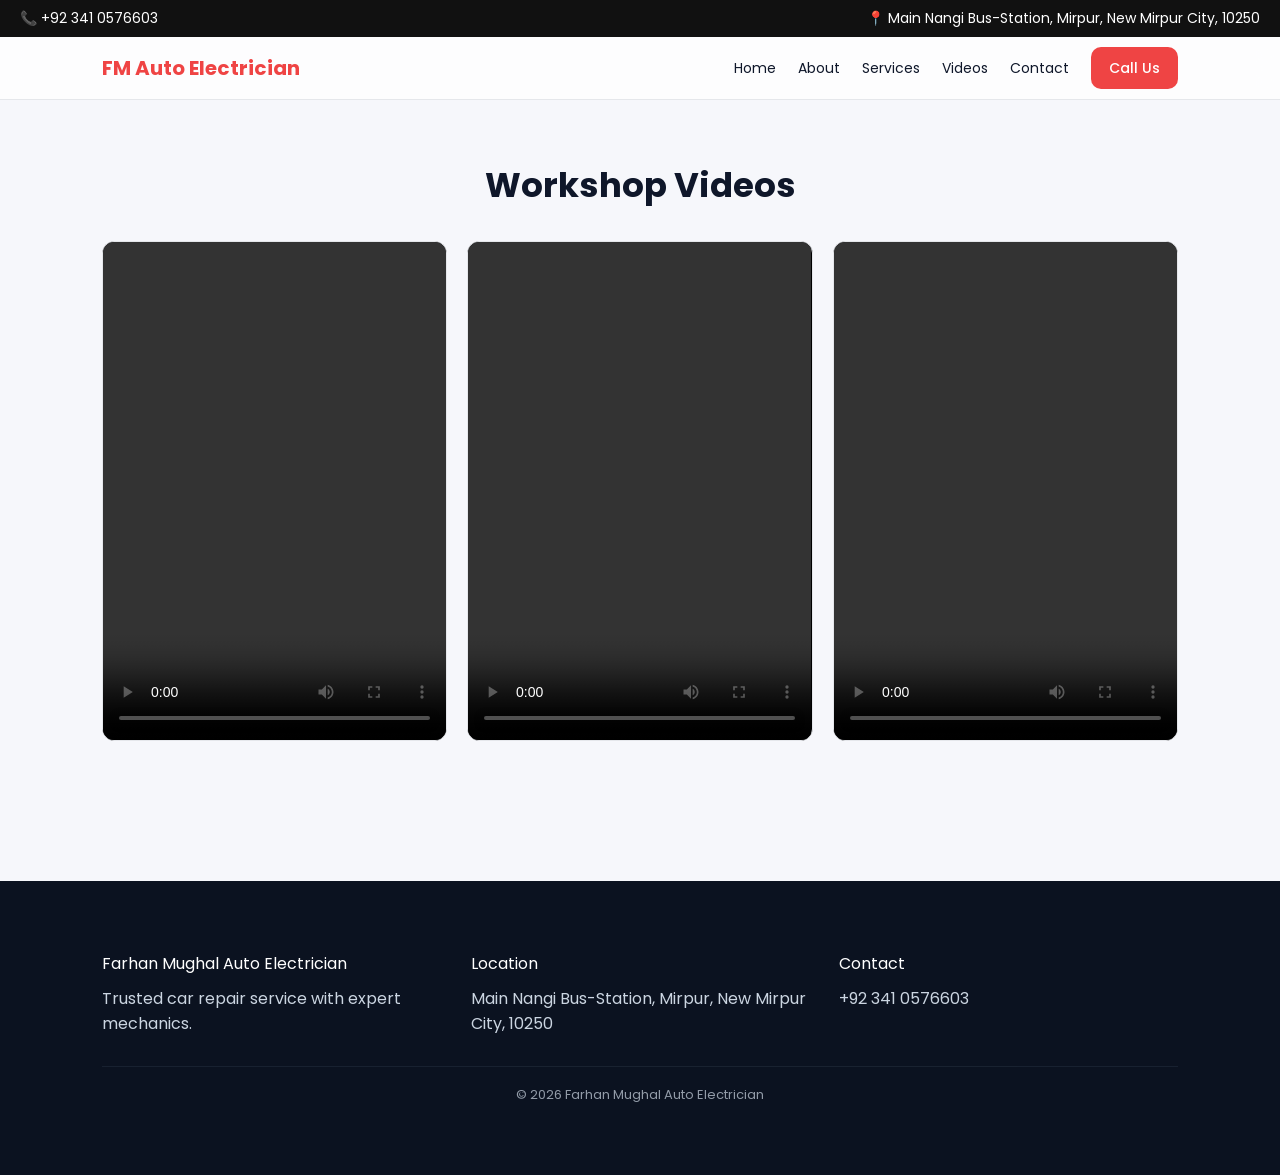
==== videos.html @ b7a05662 "Initial commit" ====
<!DOCTYPE html>
<html lang="en">

<head>
  <meta charset="UTF-8" />
  <meta name="viewport" content="width=device-width, initial-scale=1.0" />
  <title>Workshop Videos - Farhan Mughal Auto Electrician</title>
  <link href="https://fonts.googleapis.com/css2?family=Poppins:wght@300;400;500;600;700&display=swap" rel="stylesheet">
  <style>
    :root {
      --primary: #ef4444;
      --dark: #0f172a;
      --muted: #64748b;
      --bg: #f6f7fb;
      --card: #ffffff;
      --border: #e5e7eb;
    }

    * {
      margin: 0;
      padding: 0;
      box-sizing: border-box;
      font-family: 'Poppins', sans-serif;
    }

    html {
      scroll-behavior: smooth;
      overflow-x: hidden;
      width: 100%;
    }

    body {
      background: var(--bg);
      color: var(--dark);
      overflow-x: hidden;
      width: 100%;
      min-height: 100vh;
      touch-action: pan-y;
    }

    body.menu-open {
      overflow: hidden;
    }

    .navbar {
      position: sticky;
      top: 0;
      z-index: 1000;
      display: flex;
      justify-content: space-between;
      align-items: center;
      padding: 16px 8%;
      width: 100%;
      max-width: 100%;
      background: rgba(255, 255, 255, 0.75);
      backdrop-filter: blur(14px);
      border-bottom: 1px solid var(--border);
    }

    .logo {
      font-size: 20px;
      font-weight: 700;
      color: var(--primary);
    }

    .navbar ul {
      display: flex;
      gap: 22px;
      list-style: none;
      align-items: center;
      font-size: 14px;
    }

    .navbar ul li a {
      color: inherit;
      text-decoration: none;
      cursor: pointer;
      transition: color 0.2s;
    }

    .navbar ul li a:hover {
      color: var(--primary);
    }

    .btn {
      background: var(--primary);
      color: white;
      border: none;
      padding: 11px 18px;
      border-radius: 10px;
      cursor: pointer;
      font-weight: 500;
      transition: 0.25s;
    }

    .btn:hover {
      transform: translateY(-2px);
      box-shadow: 0 12px 25px rgba(239, 68, 68, 0.25);
    }

    .top-bar {
      display: flex;
      justify-content: space-between;
      align-items: center;
      flex-wrap: wrap;
      gap: 6px;
      width: 100%;
      max-width: 100%;
      background: #111;
      color: white;
      padding: 8px 20px;
      font-size: 14px;
    }

    .top-bar-left,
    .top-bar-right {
      display: flex;
      align-items: center;
      gap: 6px;
      min-width: 0;
    }

    .top-bar-right {
      word-break: break-word;
    }

    .videos-page {
      padding: 60px 8%;
      text-align: center;
    }

    .videos-page h2 {
      font-size: 34px;
      margin-bottom: 10px;
    }

    .video-grid {
      display: grid;
      grid-template-columns: repeat(auto-fit, minmax(260px, 1fr));
      gap: 20px;
      margin-top: 30px;
      max-width: 1200px;
      margin-left: auto;
      margin-right: auto;
    }

    .video-item {
      width: 100%;
      aspect-ratio: 9 / 16;
      max-height: 500px;
      object-fit: cover;
      border-radius: 12px;
      background: #000;
      border: 1px solid var(--border);
    }

    footer {
      background: #0b1220;
      color: #cbd5e1;
      padding: 70px 8%;
      margin-top: 80px;
    }

    .footer-grid {
      display: grid;
      grid-template-columns: repeat(auto-fit, minmax(200px, 1fr));
      gap: 30px;
    }

    .footer-title {
      color: white;
      margin-bottom: 10px;
    }

    .footer-bottom {
      margin-top: 30px;
      text-align: center;
      border-top: 1px solid #1f2937;
      padding-top: 18px;
      font-size: 13px;
      opacity: 0.7;
    }

    .menu-toggle {
      display: none;
      font-size: 26px;
      cursor: pointer;
      line-height: 1;
      padding: 4px;
      background: none;
      border: none;
      color: var(--dark);
    }

    .sidebar {
      position: fixed;
      top: 0;
      right: 0;
      width: min(280px, 85vw);
      height: 100%;
      height: 100dvh;
      background: #0f172a;
      color: white;
      padding: 60px 20px;
      display: flex;
      flex-direction: column;
      gap: 18px;
      transform: translateX(100%);
      transition: transform 0.3s ease;
      z-index: 2000;
      overflow-y: auto;
      overscroll-behavior: contain;
    }

    .sidebar a {
      color: white;
      text-decoration: none;
      font-size: 16px;
    }

    .sidebar a:hover {
      color: var(--primary);
    }

    .sidebar.open {
      transform: translateX(0);
    }

    .close-btn {
      position: absolute;
      top: 15px;
      right: 15px;
      font-size: 22px;
      cursor: pointer;
    }

    .overlay {
      position: fixed;
      inset: 0;
      background: rgba(0, 0, 0, 0.5);
      opacity: 0;
      visibility: hidden;
      transition: 0.3s;
      z-index: 1500;
      touch-action: none;
    }

    .overlay.show {
      opacity: 1;
      visibility: visible;
    }

    @media (max-width: 900px) {
      .menu-toggle {
        display: block;
      }

      .navbar ul {
        display: none;
      }

      .navbar {
        padding: 12px 5%;
      }

      .top-bar {
        flex-direction: column;
        text-align: center;
      }

      .videos-page {
        padding: 40px 5%;
      }

      .footer-grid {
        grid-template-columns: 1fr;
        text-align: center;
      }
    }

    @media (max-width: 600px) {
      .videos-page h2 {
        font-size: 28px;
      }

      .video-item {
        max-height: 420px;
      }

      footer {
        padding: 50px 5%;
      }
    }
  </style>
</head>

<body>

  <div class="top-bar">
    <div class="top-bar-left">
      📞 +92 341 0576603
    </div>
    <div class="top-bar-right">
      📍 Main Nangi Bus-Station, Mirpur, New Mirpur City, 10250
    </div>
  </div>

  <div class="navbar">
    <div class="logo">
      FM <span>Auto Electrician</span>
    </div>

    <button type="button" class="menu-toggle" id="menuToggle" aria-label="Open menu">☰</button>

    <ul>
      <li><a href="index.html">Home</a></li>
      <li><a href="about.html">About</a></li>
      <li><a href="index.html#services">Services</a></li>
      <li><a href="videos.html">Videos</a></li>
      <li><a href="index.html#contact">Contact</a></li>
      <li><a href="tel:+923410576603" class="btn" style="text-decoration: none; color: white;">Call Us</a></li>
    </ul>
  </div>

  <div class="sidebar" id="sidebar" aria-hidden="true">
    <div class="close-btn" id="closeBtn" role="button" tabindex="0" aria-label="Close menu">✕</div>
    <a href="index.html">Home</a>
    <a href="about.html">About</a>
    <a href="index.html#services">Services</a>
    <a href="videos.html">Videos</a>
    <a href="index.html#contact">Contact</a>
    <a href="tel:+923410576603">Call Us</a>
  </div>
  <div class="overlay" id="overlay"></div>

  <section class="videos-page">
    <h2>Workshop Videos</h2>

    <div class="video-grid">
      <video controls class="video-item">
        <source src="video1.mp4" type="video/mp4">
      </video>
      <video controls class="video-item">
        <source src="video2.mp4" type="video/mp4">
      </video>
      <video controls class="video-item">
        <source src="video3.mp4" type="video/mp4">
      </video>
    </div>
  </section>

  <footer>
    <div class="footer-grid">
      <div>
        <div class="footer-title">Farhan Mughal Auto Electrician</div>
        <p>Trusted car repair service with expert mechanics.</p>
      </div>
      <div>
        <div class="footer-title">Location</div>
        <p>Main Nangi Bus-Station, Mirpur, New Mirpur City, 10250</p>
      </div>
      <div>
        <div class="footer-title">Contact</div>
        <p>+92 341 0576603</p>
      </div>
    </div>
    <div class="footer-bottom">
      © 2026 Farhan Mughal Auto Electrician
    </div>
  </footer>

  <script>
    const menuToggle = document.getElementById("menuToggle");
    const sidebar = document.getElementById("sidebar");
    const overlay = document.getElementById("overlay");
    const closeBtn = document.getElementById("closeBtn");

    function openMenu() {
      sidebar.classList.add("open");
      overlay.classList.add("show");
      document.body.classList.add("menu-open");
      sidebar.setAttribute("aria-hidden", "false");
    }

    function closeMenu() {
      sidebar.classList.remove("open");
      overlay.classList.remove("show");
      document.body.classList.remove("menu-open");
      sidebar.setAttribute("aria-hidden", "true");
    }

    menuToggle.addEventListener("click", openMenu);
    closeBtn.addEventListener("click", closeMenu);
    closeBtn.addEventListener("keydown", (e) => {
      if (e.key === "Enter" || e.key === " ") closeMenu();
    });
    overlay.addEventListener("click", closeMenu);
    sidebar.querySelectorAll("a").forEach((link) => link.addEventListener("click", closeMenu));
  </script>

</body>

</html>
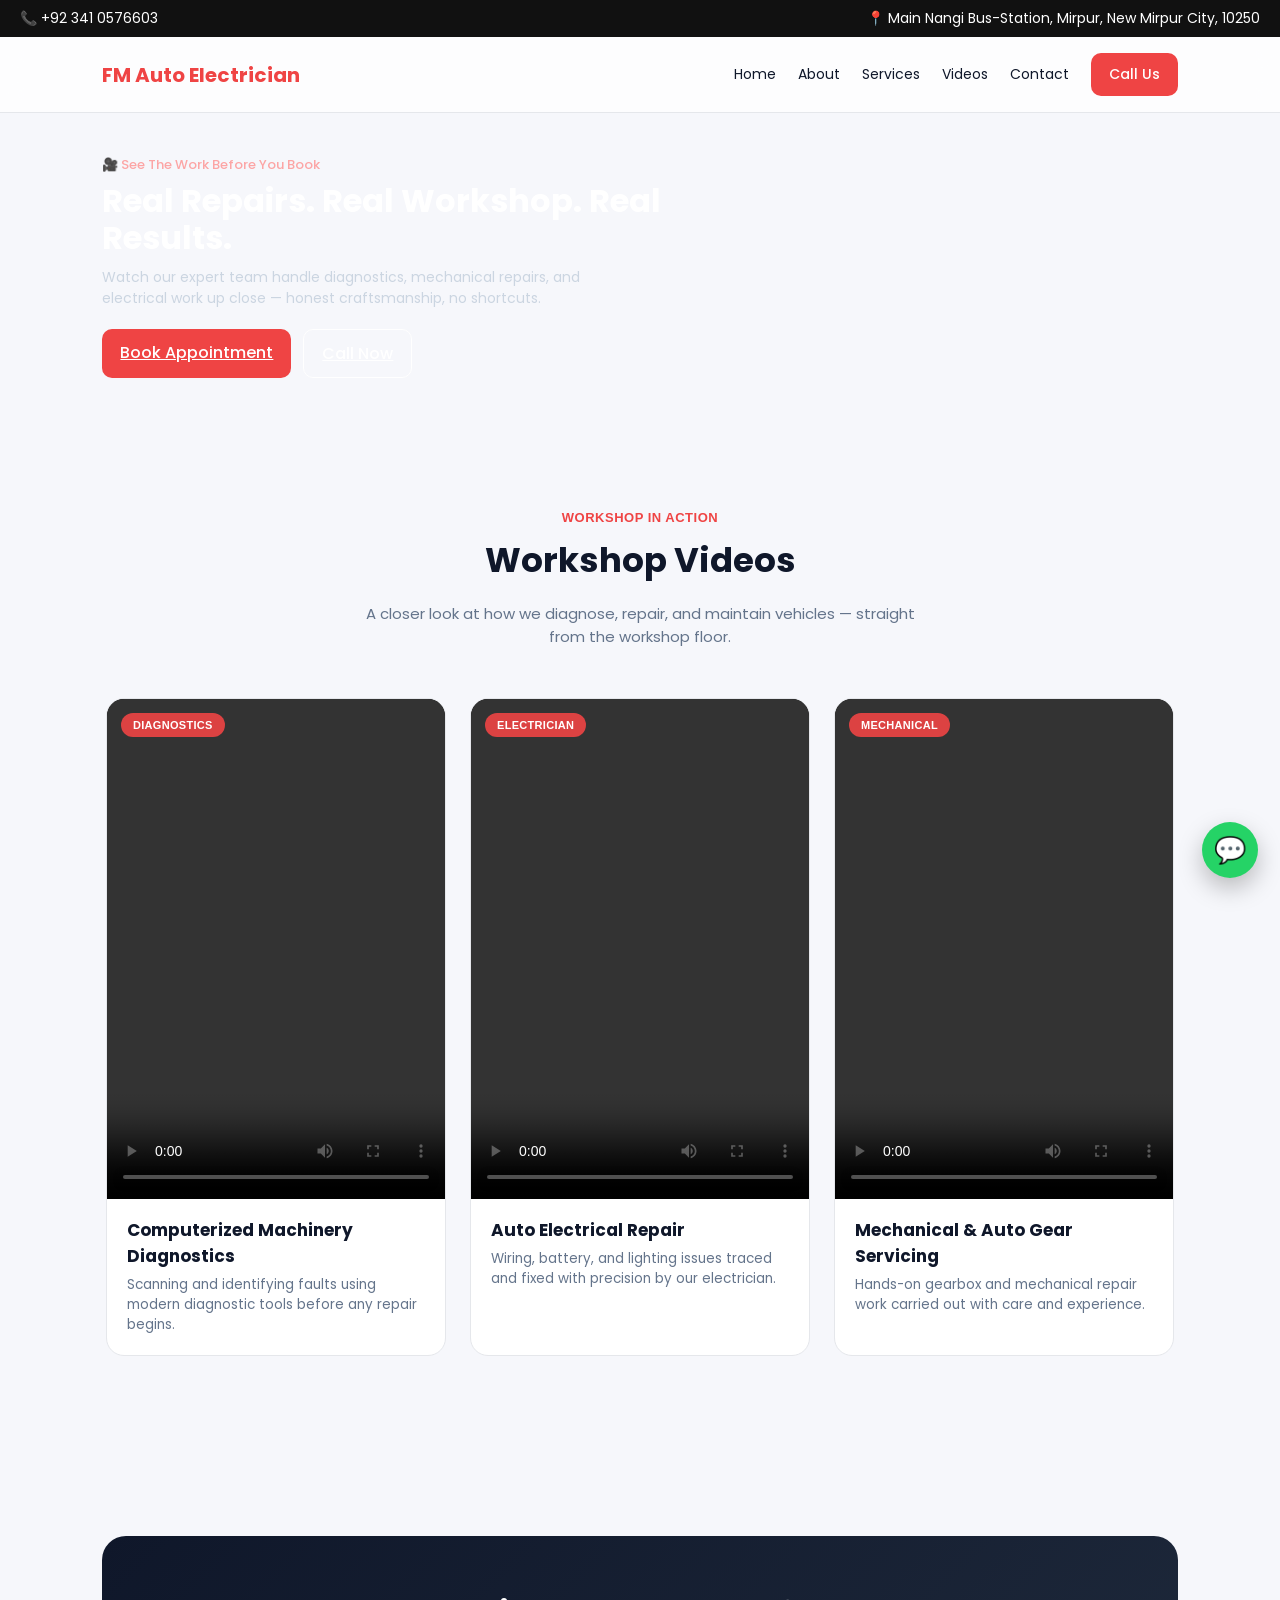
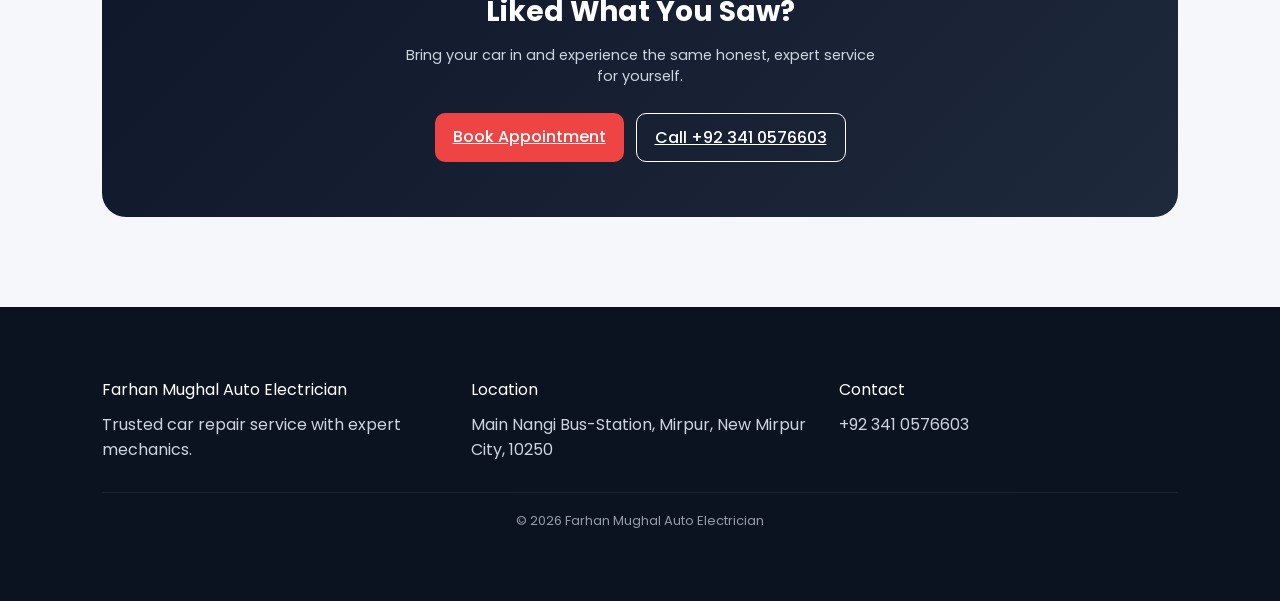
==== commit aab6f3cb: "Update website UI and content" ====
--- a/videos.html
+++ b/videos.html
@@ -42,6 +42,34 @@
       overflow: hidden;
     }
 
+    /* TOP BAR */
+    .top-bar {
+      display: flex;
+      justify-content: space-between;
+      align-items: center;
+      flex-wrap: wrap;
+      gap: 6px;
+      width: 100%;
+      max-width: 100%;
+      background: #111;
+      color: white;
+      padding: 8px 20px;
+      font-size: 14px;
+    }
+
+    .top-bar-left,
+    .top-bar-right {
+      display: flex;
+      align-items: center;
+      gap: 6px;
+      min-width: 0;
+    }
+
+    .top-bar-right {
+      word-break: break-word;
+    }
+
+    /* NAV */
     .navbar {
       position: sticky;
       top: 0;
@@ -58,9 +86,10 @@
     }
 
     .logo {
-      font-size: 20px;
+      font-size: clamp(16px, 4vw, 20px);
       font-weight: 700;
       color: var(--primary);
+      min-width: 0;
     }
 
     .navbar ul {
@@ -91,6 +120,7 @@
       cursor: pointer;
       font-weight: 500;
       transition: 0.25s;
+      display: inline-block;
     }
 
     .btn:hover {
@@ -98,87 +128,14 @@
       box-shadow: 0 12px 25px rgba(239, 68, 68, 0.25);
     }
 
-    .top-bar {
-      display: flex;
-      justify-content: space-between;
-      align-items: center;
-      flex-wrap: wrap;
-      gap: 6px;
-      width: 100%;
-      max-width: 100%;
-      background: #111;
-      color: white;
-      padding: 8px 20px;
-      font-size: 14px;
-    }
-
-    .top-bar-left,
-    .top-bar-right {
-      display: flex;
-      align-items: center;
-      gap: 6px;
-      min-width: 0;
-    }
-
-    .top-bar-right {
-      word-break: break-word;
-    }
-
-    .videos-page {
-      padding: 60px 8%;
-      text-align: center;
-    }
-
-    .videos-page h2 {
-      font-size: 34px;
-      margin-bottom: 10px;
-    }
-
-    .video-grid {
-      display: grid;
-      grid-template-columns: repeat(auto-fit, minmax(260px, 1fr));
-      gap: 20px;
-      margin-top: 30px;
-      max-width: 1200px;
-      margin-left: auto;
-      margin-right: auto;
-    }
-
-    .video-item {
-      width: 100%;
-      aspect-ratio: 9 / 16;
-      max-height: 500px;
-      object-fit: cover;
-      border-radius: 12px;
-      background: #000;
-      border: 1px solid var(--border);
-    }
-
-    footer {
-      background: #0b1220;
-      color: #cbd5e1;
-      padding: 70px 8%;
-      margin-top: 80px;
-    }
-
-    .footer-grid {
-      display: grid;
-      grid-template-columns: repeat(auto-fit, minmax(200px, 1fr));
-      gap: 30px;
-    }
-
-    .footer-title {
-      color: white;
-      margin-bottom: 10px;
-    }
-
-    .footer-bottom {
-      margin-top: 30px;
-      text-align: center;
-      border-top: 1px solid #1f2937;
-      padding-top: 18px;
-      font-size: 13px;
-      opacity: 0.7;
+    .btn.outline {
+      background: transparent;
+      border: 1px solid white;
+    }
+
+    .btn.outline:hover {
+      background: white;
+      color: black;
     }
 
     .menu-toggle {
@@ -192,6 +149,7 @@
       color: var(--dark);
     }
 
+    /* SIDEBAR */
     .sidebar {
       position: fixed;
       top: 0;
@@ -250,6 +208,251 @@
       visibility: visible;
     }
 
+    /* PAGE HERO */
+    .page-hero {
+      position: relative;
+      min-height: 26vh;
+      display: flex;
+      align-items: center;
+      padding: 0 8%;
+      scroll-margin-top: 72px;
+    }
+
+    .page-hero::before {
+      content: "";
+      position: absolute;
+      inset: 0;
+      background: url("https://images.unsplash.com/photo-1503376780353-7e6692767b70") center/cover no-repeat;
+      filter: brightness(0.4);
+    }
+
+    .page-hero-content {
+      position: relative;
+      max-width: 620px;
+      color: white;
+      padding: 42px 0;
+    }
+
+    .page-hero .tagline {
+      font-size: 13px;
+      color: #fca5a5;
+      margin-bottom: 8px;
+      font-weight: 500;
+    }
+
+    .page-hero h1 {
+      font-size: 32px;
+      line-height: 1.15;
+      margin-bottom: 10px;
+    }
+
+    .page-hero p {
+      font-size: 14px;
+      color: #cbd5e1;
+      margin-bottom: 20px;
+      max-width: 520px;
+    }
+
+    .page-hero-buttons {
+      display: flex;
+      gap: 12px;
+    }
+
+    /* SECTION SYSTEM */
+    section {
+      padding: 90px 8%;
+      opacity: 0;
+      transform: translateY(25px);
+      transition: 0.7s ease;
+      scroll-margin-top: 72px;
+    }
+
+    section.show {
+      opacity: 1;
+      transform: translateY(0);
+    }
+
+    .section-tagline {
+      display: block;
+      text-align: center;
+      color: var(--primary);
+      font-weight: 600;
+      font-size: 13px;
+      letter-spacing: 0.5px;
+      text-transform: uppercase;
+      margin-bottom: 10px;
+    }
+
+    .section-title {
+      font-size: 34px;
+      text-align: center;
+      margin-bottom: 16px;
+    }
+
+    .section-sub {
+      text-align: center;
+      color: var(--muted);
+      max-width: 560px;
+      margin: 0 auto 50px;
+      font-size: 15px;
+    }
+
+    /* VIDEO GRID */
+    .video-grid {
+      display: flex;
+      flex-wrap: wrap;
+      justify-content: center;
+      gap: 24px;
+      max-width: 1200px;
+      margin: 0 auto;
+    }
+
+    .video-card {
+      background: var(--card);
+      border: 1px solid var(--border);
+      border-radius: 18px;
+      overflow: hidden;
+      transition: 0.3s;
+      position: relative;
+      width: 100%;
+      max-width: 340px;
+    }
+
+    .video-card:hover {
+      transform: translateY(-6px);
+      box-shadow: 0 18px 40px rgba(0, 0, 0, 0.1);
+    }
+
+    .video-frame {
+      position: relative;
+      width: 100%;
+      height: 500px;
+      background: #000;
+      overflow: hidden;
+    }
+
+    .video-item {
+      width: 100%;
+      height: 100%;
+      object-fit: cover;
+      display: block;
+    }
+
+    .video-tag {
+      position: absolute;
+      top: 14px;
+      left: 14px;
+      background: rgba(239, 68, 68, 0.9);
+      color: white;
+      font-size: 11px;
+      font-weight: 600;
+      letter-spacing: 0.3px;
+      text-transform: uppercase;
+      padding: 6px 12px;
+      border-radius: 999px;
+      z-index: 2;
+    }
+
+    .video-caption {
+      padding: 18px 20px 20px;
+    }
+
+    .video-caption h3 {
+      font-size: 17px;
+      margin-bottom: 6px;
+      color: var(--dark);
+    }
+
+    .video-caption p {
+      font-size: 13.5px;
+      color: var(--muted);
+      line-height: 1.5;
+    }
+
+    /* CTA STRIP */
+    .cta-strip {
+      background: linear-gradient(135deg, #0f172a, #1e293b);
+      border-radius: 24px;
+      max-width: 1200px;
+      margin: 0 auto;
+      padding: 55px 40px;
+      text-align: center;
+      color: white;
+    }
+
+    .cta-strip h2 {
+      font-size: 28px;
+      margin-bottom: 12px;
+    }
+
+    .cta-strip p {
+      color: #cbd5e1;
+      max-width: 480px;
+      margin: 0 auto 26px;
+      font-size: 14.5px;
+    }
+
+    .cta-buttons {
+      display: flex;
+      gap: 12px;
+      justify-content: center;
+      flex-wrap: wrap;
+    }
+
+    /* WHATSAPP FLOAT */
+    .whatsapp-float {
+      position: fixed;
+      bottom: 22px;
+      right: 22px;
+      background: #25d366;
+      color: white;
+      width: 56px;
+      height: 56px;
+      border-radius: 50%;
+      display: flex;
+      align-items: center;
+      justify-content: center;
+      font-size: 26px;
+      text-decoration: none;
+      box-shadow: 0 10px 25px rgba(0, 0, 0, 0.25);
+      z-index: 900;
+      transition: 0.25s;
+    }
+
+    .whatsapp-float:hover {
+      transform: scale(1.1);
+      box-shadow: 0 18px 35px rgba(0, 0, 0, 0.25);
+    }
+
+    /* FOOTER */
+    footer {
+      background: #0b1220;
+      color: #cbd5e1;
+      padding: 70px 8%;
+      margin-top: 0;
+    }
+
+    .footer-grid {
+      display: grid;
+      grid-template-columns: repeat(auto-fit, minmax(200px, 1fr));
+      gap: 30px;
+    }
+
+    .footer-title {
+      color: white;
+      margin-bottom: 10px;
+    }
+
+    .footer-bottom {
+      margin-top: 30px;
+      text-align: center;
+      border-top: 1px solid #1f2937;
+      padding-top: 18px;
+      font-size: 13px;
+      opacity: 0.7;
+    }
+
+    /* RESPONSIVE */
     @media (max-width: 900px) {
       .menu-toggle {
         display: block;
@@ -268,27 +471,67 @@
         text-align: center;
       }
 
-      .videos-page {
-        padding: 40px 5%;
-      }
-
       .footer-grid {
         grid-template-columns: 1fr;
         text-align: center;
       }
-    }
-
-    @media (max-width: 600px) {
-      .videos-page h2 {
-        font-size: 28px;
-      }
-
-      .video-item {
-        max-height: 420px;
-      }
-
-      footer {
-        padding: 50px 5%;
+
+      .video-card {
+        max-width: 320px;
+      }
+    }
+
+    @media (max-width: 768px) {
+      .page-hero {
+        min-height: auto;
+      }
+
+      .page-hero-content {
+        padding: 34px 0;
+      }
+
+      .page-hero h1 {
+        font-size: 26px;
+      }
+
+      .page-hero p {
+        font-size: 13px;
+      }
+
+      .page-hero-buttons {
+        flex-direction: column;
+        width: 100%;
+      }
+
+      .page-hero-buttons a {
+        width: 100%;
+        text-align: center;
+      }
+
+      section {
+        padding: 60px 5%;
+      }
+
+      .section-title {
+        font-size: 26px;
+      }
+
+      .cta-strip {
+        padding: 40px 22px;
+        border-radius: 18px;
+      }
+
+      .cta-strip h2 {
+        font-size: 22px;
+      }
+
+      .cta-buttons {
+        flex-direction: column;
+      }
+
+      .cta-buttons a {
+        width: 100%;
+        text-align: center;
       }
     }
   </style>
@@ -333,21 +576,90 @@
   </div>
   <div class="overlay" id="overlay"></div>
 
-  <section class="videos-page">
-    <h2>Workshop Videos</h2>
+  <!-- PAGE HERO -->
+  <div class="page-hero">
+    <div class="page-hero-content">
+      <p class="tagline">🎥 See The Work Before You Book</p>
+      <h1>Real Repairs. Real Workshop. Real Results.</h1>
+      <p>
+        Watch our expert team handle diagnostics, mechanical repairs, and electrical work up close —
+        honest craftsmanship, no shortcuts.
+      </p>
+      <div class="page-hero-buttons">
+        <a href="index.html#contact" class="btn primary">Book Appointment</a>
+        <a href="tel:+923410576603" class="btn outline">Call Now</a>
+      </div>
+    </div>
+  </div>
+
+  <!-- VIDEOS -->
+  <section id="videos">
+    <span class="section-tagline">Workshop In Action</span>
+    <h2 class="section-title">Workshop Videos</h2>
+    <p class="section-sub">
+      A closer look at how we diagnose, repair, and maintain vehicles — straight from the workshop floor.
+    </p>
 
     <div class="video-grid">
-      <video controls class="video-item">
-        <source src="video1.mp4" type="video/mp4">
-      </video>
-      <video controls class="video-item">
-        <source src="video2.mp4" type="video/mp4">
-      </video>
-      <video controls class="video-item">
-        <source src="video3.mp4" type="video/mp4">
-      </video>
+
+      <div class="video-card">
+        <div class="video-frame">
+          <span class="video-tag">Diagnostics</span>
+          <video controls playsinline class="video-item">
+            <source src="WhatsApp Video 2026-06-18 at 1.01.29 AM.mp4" type="video/mp4">
+          </video>
+        </div>
+        <div class="video-caption">
+          <h3>Computerized Machinery Diagnostics</h3>
+          <p>Scanning and identifying faults using modern diagnostic tools before any repair begins.</p>
+        </div>
+      </div>
+
+      <div class="video-card">
+        <div class="video-frame">
+          <span class="video-tag">Electrician</span>
+          <video controls playsinline class="video-item">
+            <source src="video2.mp4" type="video/mp4">
+          </video>
+        </div>
+        <div class="video-caption">
+          <h3>Auto Electrical Repair</h3>
+          <p>Wiring, battery, and lighting issues traced and fixed with precision by our electrician.</p>
+        </div>
+      </div>
+
+      <div class="video-card">
+        <div class="video-frame">
+          <span class="video-tag">Mechanical</span>
+          <video controls playsinline class="video-item">
+            <source src="video3.mp4" type="video/mp4">
+          </video>
+        </div>
+        <div class="video-caption">
+          <h3>Mechanical & Auto Gear Servicing</h3>
+          <p>Hands-on gearbox and mechanical repair work carried out with care and experience.</p>
+        </div>
+      </div>
+
     </div>
   </section>
+
+  <!-- CTA -->
+  <section id="cta">
+    <div class="cta-strip">
+      <h2>Liked What You Saw?</h2>
+      <p>Bring your car in and experience the same honest, expert service for yourself.</p>
+      <div class="cta-buttons">
+        <a href="index.html#contact" class="btn primary">Book Appointment</a>
+        <a href="tel:+923410576603" class="btn outline">Call +92 341 0576603</a>
+      </div>
+    </div>
+  </section>
+
+  <a href="https://wa.me/923410576603?text=Hi%20I%20need%20help%20with%20my%20car%20issue" class="whatsapp-float"
+    target="_blank">
+    💬
+  </a>
 
   <footer>
     <div class="footer-grid">
@@ -396,8 +708,17 @@
     });
     overlay.addEventListener("click", closeMenu);
     sidebar.querySelectorAll("a").forEach((link) => link.addEventListener("click", closeMenu));
+
+    /* SECTION REVEAL - matches main site behaviour */
+    const sections = document.querySelectorAll("section");
+    const sObs = new IntersectionObserver((entries) => {
+      entries.forEach((entry) => {
+        if (entry.isIntersecting) entry.target.classList.add("show");
+      });
+    }, { threshold: 0.12 });
+    sections.forEach((s) => sObs.observe(s));
   </script>
 
 </body>
 
-</html>
+</html>
